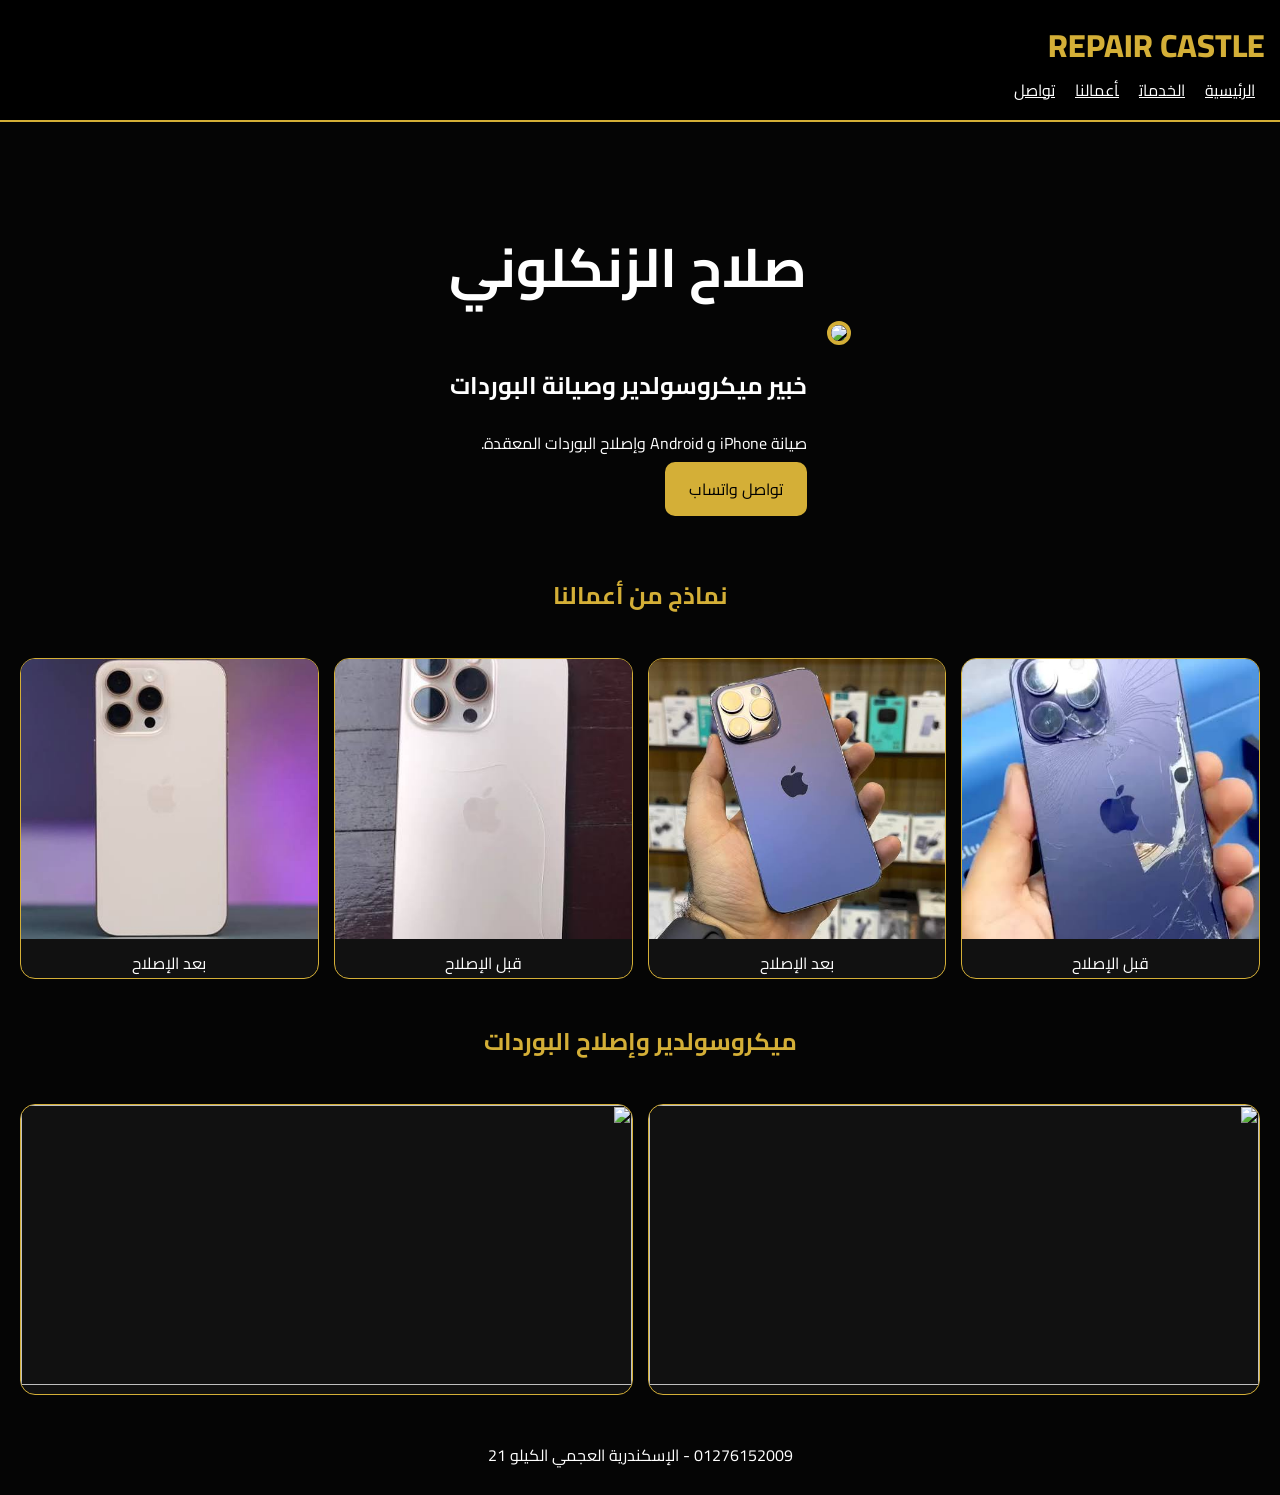
==== index.html @ 5a797e8e "Add files via upload" ====
<!DOCTYPE html><html lang="ar" dir="rtl"><head>
<meta charset="UTF-8"><meta name="viewport" content="width=device-width,initial-scale=1">
<title>Repair Castle | صلاح الزنكلوني</title>
<link href="https://fonts.googleapis.com/css2?family=Cairo:wght@400;700;800&display=swap" rel="stylesheet">
<link rel="stylesheet" href="style.css"></head><body>
<header class="header"><div class="logo">REPAIR CASTLE</div>
<nav><a href="#">الرئيسية</a><a href="#">الخدمات</a><a href="#">أعمالنا</a><a href="#">تواصل</a></nav></header>

<section class="hero">
<div><img class="profile" src="images.jpeg"></div>
<div class="hero-text">
<h1>صلاح الزنكلوني</h1>
<h2>خبير ميكروسولدير وصيانة البوردات</h2>
<p>صيانة iPhone و Android وإصلاح البوردات المعقدة.</p>
<a class="btn" href="https://wa.me/201276152009">تواصل واتساب</a>
</div>
</section>

<h2 class="title">نماذج من أعمالنا</h2>
<div class="gallery">
<div class="card"><img src="images-٣.jpeg"><span>قبل الإصلاح</span></div>
<div class="card"><img src="images-٨.jpeg"><span>بعد الإصلاح</span></div>
<div class="card"><img src="images-٥.jpeg"><span>قبل الإصلاح</span></div>
<div class="card"><img src="images-٧.jpeg"><span>بعد الإصلاح</span></div>
</div>

<h2 class="title">ميكروسولدير وإصلاح البوردات</h2>
<div class="gallery">
<div class="card"><img src="images-١.jpeg"></div>
<div class="card"><img src="images-٢.jpeg"></div>
</div>

<footer>01276152009 - الإسكندرية العجمي الكيلو 21</footer>
</body></html>
---- style.css ----
body{background:#050505;color:#fff;font-family:Cairo,sans-serif;margin:0}
.header{background:#000;padding:15px;border-bottom:2px solid #d4af37}
.logo{color:#d4af37;font-size:32px;font-weight:800}
nav a{color:#fff;margin:10px}
.hero{display:flex;flex-wrap:wrap;align-items:center;justify-content:center;padding:30px}
.profile{width:320px;border:4px solid #d4af37;border-radius:20px}
.hero-text{max-width:500px;padding:20px}
h1{font-size:54px}.title{text-align:center;color:#d4af37}
.btn{background:#d4af37;color:#000;padding:12px 24px;border-radius:10px;text-decoration:none}
.gallery{display:grid;grid-template-columns:repeat(auto-fit,minmax(220px,1fr));gap:15px;padding:20px}
.card{background:#111;border:1px solid #d4af37;border-radius:15px;overflow:hidden;text-align:center}
.card img{width:100%;height:280px;object-fit:cover}
footer{text-align:center;padding:25px}
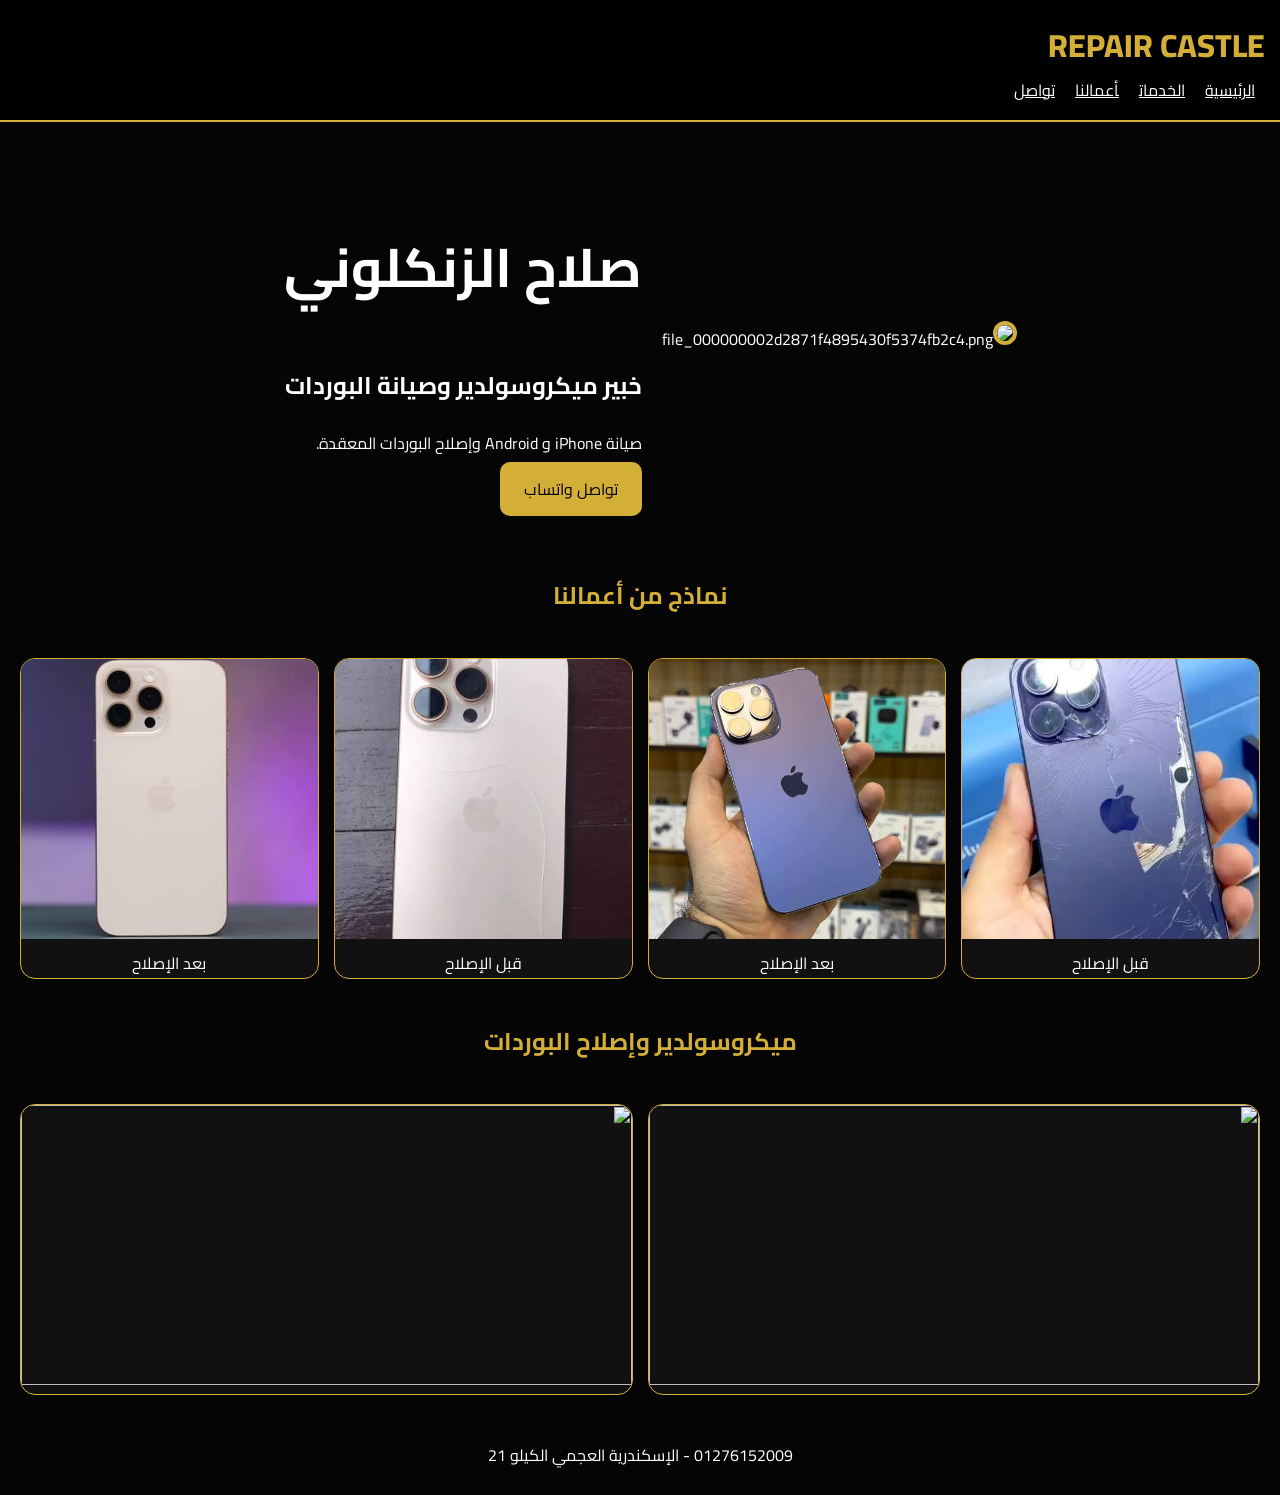
==== commit 765e2311: "Update index.html" ====
--- a/index.html
+++ b/index.html
@@ -7,7 +7,7 @@
 <nav><a href="#">الرئيسية</a><a href="#">الخدمات</a><a href="#">أعمالنا</a><a href="#">تواصل</a></nav></header>
 
 <section class="hero">
-<div><img class="profile" src="images.jpeg"></div>
+<div><img class="profile" src=".file_0000000083d071f4909bb4e5349c6e76.png">file_000000002d2871f4895430f5374fb2c4.png</div>
 <div class="hero-text">
 <h1>صلاح الزنكلوني</h1>
 <h2>خبير ميكروسولدير وصيانة البوردات</h2>
@@ -31,4 +31,4 @@
 </div>
 
 <footer>01276152009 - الإسكندرية العجمي الكيلو 21</footer>
-</body></html>+</body></html>
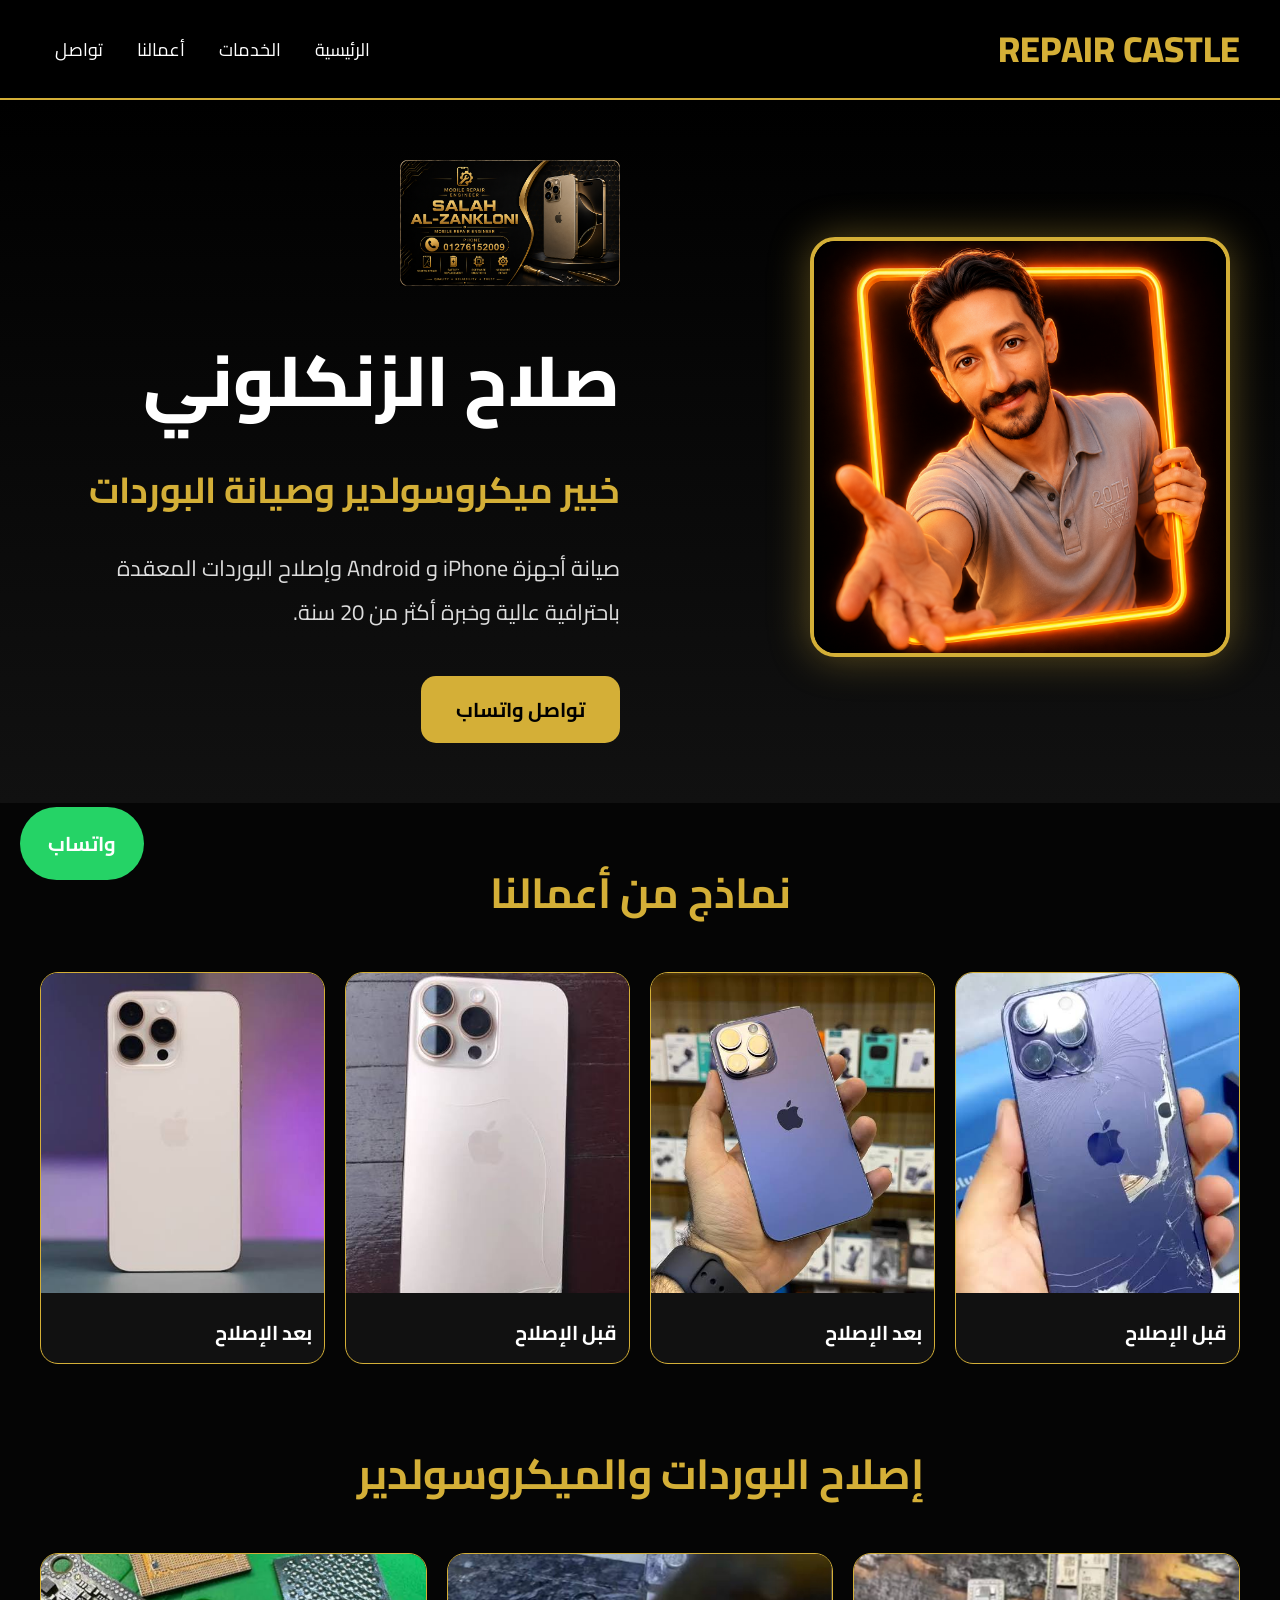
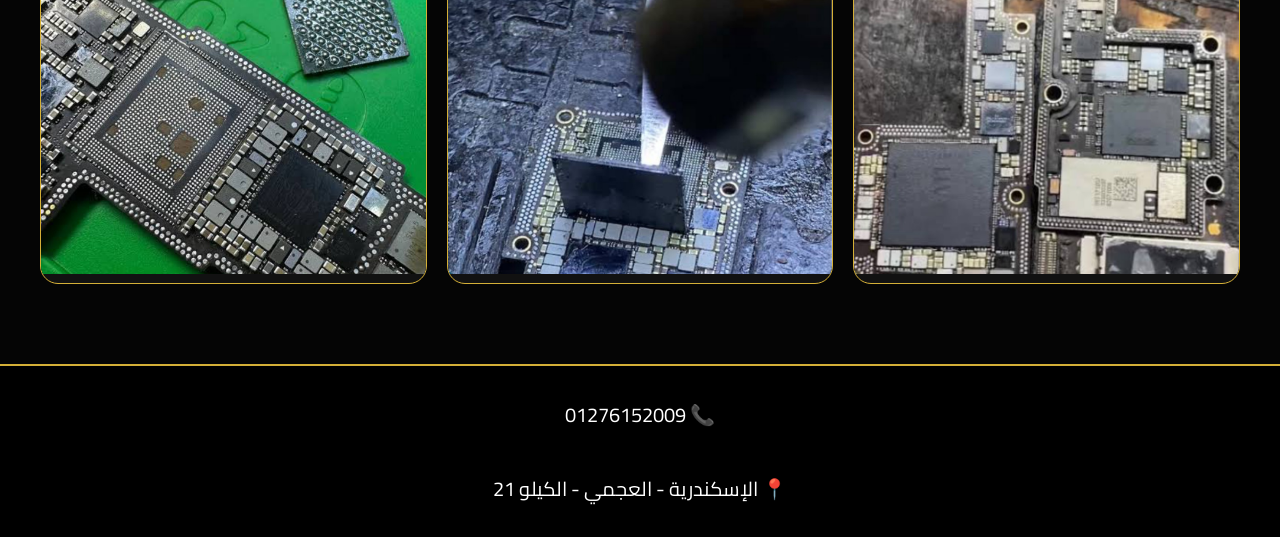
==== commit ee47861b: "Enhance index.html with meta tags and structure Added missing meta tags and improved HTML structure." ====
--- a/index.html
+++ b/index.html
@@ -1,34 +1,57 @@
 <!DOCTYPE html><html lang="ar" dir="rtl"><head>
-<meta charset="UTF-8"><meta name="viewport" content="width=device-width,initial-scale=1">
-<title>Repair Castle | صلاح الزنكلوني</title>
-<link href="https://fonts.googleapis.com/css2?family=Cairo:wght@400;700;800&display=swap" rel="stylesheet">
-<link rel="stylesheet" href="style.css"></head><body>
-<header class="header"><div class="logo">REPAIR CASTLE</div>
-<nav><a href="#">الرئيسية</a><a href="#">الخدمات</a><a href="#">أعمالنا</a><a href="#">تواصل</a></nav></header>
+<meta charset="UTF-8">
+<meta name="viewport" content="width=device-width, initial-scale=1.0">
+<title>Repair Castle | صلاح الزنكلوني</title><link href="https://fonts.googleapis.com/css2?family=Cairo:wght@400;700;800&display=swap" rel="stylesheet">
+<link rel="stylesheet" href="style.css"></head><body><header class="header"><div class="logo">
+REPAIR CASTLE
+</div><nav>
+<a href="#">الرئيسية</a>
+<a href="#">الخدمات</a>
+<a href="#">أعمالنا</a>
+<a href="#">تواصل</a>
+</nav></header><section class="hero"><div><img
+class="profile"
+src="file_0000000083d071f4909bb4e5349c6e76.png"
+alt="صلاح الزنكلوني">
 
-<section class="hero">
-<div><img class="profile" src=".file_0000000083d071f4909bb4e5349c6e76.png">file_000000002d2871f4895430f5374fb2c4.png</div>
-<div class="hero-text">
-<h1>صلاح الزنكلوني</h1>
-<h2>خبير ميكروسولدير وصيانة البوردات</h2>
-<p>صيانة iPhone و Android وإصلاح البوردات المعقدة.</p>
-<a class="btn" href="https://wa.me/201276152009">تواصل واتساب</a>
-</div>
-</section>
+</div><div class="hero-text"><img
+src="file_000000002d2871f4895430f5374fb2c4.png"
+style="width:220px;margin-bottom:20px;">
 
-<h2 class="title">نماذج من أعمالنا</h2>
-<div class="gallery">
-<div class="card"><img src="images-٣.jpeg"><span>قبل الإصلاح</span></div>
-<div class="card"><img src="images-٨.jpeg"><span>بعد الإصلاح</span></div>
-<div class="card"><img src="images-٥.jpeg"><span>قبل الإصلاح</span></div>
-<div class="card"><img src="images-٧.jpeg"><span>بعد الإصلاح</span></div>
-</div>
+<h1>صلاح الزنكلوني</h1><h2>خبير ميكروسولدير وصيانة البوردات</h2><p>
+صيانة أجهزة iPhone و Android وإصلاح البوردات المعقدة
+باحترافية عالية وخبرة أكثر من 20 سنة.
+</p><a class="btn" href="https://wa.me/201276152009">
+تواصل واتساب
+</a></div></section><h2 class="title">نماذج من أعمالنا</h2><div class="gallery"><div class="card">
+<img src="images-٣.jpeg">
+<span>قبل الإصلاح</span>
+</div><div class="card">
+<img src="images-٨.jpeg">
+<span>بعد الإصلاح</span>
+</div><div class="card">
+<img src="images-٥.jpeg">
+<span>قبل الإصلاح</span>
+</div><div class="card">
+<img src="images-٧.jpeg">
+<span>بعد الإصلاح</span>
+</div></div><h2 class="title">إصلاح البوردات والميكروسولدير</h2><div class="gallery"><div class="card">
+<img src="work1.jpg">
+</div><div class="card">
+<img src="work2.jpg">
+</div><div class="card">
+<img src="work3.jpg">
+</div></div><footer>📞 01276152009
 
-<h2 class="title">ميكروسولدير وإصلاح البوردات</h2>
-<div class="gallery">
-<div class="card"><img src="images-١.jpeg"></div>
-<div class="card"><img src="images-٢.jpeg"></div>
-</div>
+<br><br>
 
-<footer>01276152009 - الإسكندرية العجمي الكيلو 21</footer>
-</body></html>
+📍 الإسكندرية - العجمي - الكيلو 21
+
+</footer><a
+class="whatsapp"
+href="https://wa.me/201276152009">
+واتساب
+</a>
+
+</body>
+</html>
--- a/style.css
+++ b/style.css
@@ -1,13 +1,183 @@
-body{background:#050505;color:#fff;font-family:Cairo,sans-serif;margin:0}
-.header{background:#000;padding:15px;border-bottom:2px solid #d4af37}
-.logo{color:#d4af37;font-size:32px;font-weight:800}
-nav a{color:#fff;margin:10px}
-.hero{display:flex;flex-wrap:wrap;align-items:center;justify-content:center;padding:30px}
-.profile{width:320px;border:4px solid #d4af37;border-radius:20px}
-.hero-text{max-width:500px;padding:20px}
-h1{font-size:54px}.title{text-align:center;color:#d4af37}
-.btn{background:#d4af37;color:#000;padding:12px 24px;border-radius:10px;text-decoration:none}
-.gallery{display:grid;grid-template-columns:repeat(auto-fit,minmax(220px,1fr));gap:15px;padding:20px}
-.card{background:#111;border:1px solid #d4af37;border-radius:15px;overflow:hidden;text-align:center}
-.card img{width:100%;height:280px;object-fit:cover}
-footer{text-align:center;padding:25px}+body{
+background:#050505;
+color:#fff;
+font-family:'Cairo',sans-serif;
+margin:0;
+overflow-x:hidden;
+}
+
+*{
+box-sizing:border-box;
+}
+
+.header{
+background:#000;
+border-bottom:2px solid #d4af37;
+padding:15px 40px;
+display:flex;
+justify-content:space-between;
+align-items:center;
+position:sticky;
+top:0;
+z-index:999;
+}
+
+.logo{
+font-size:36px;
+font-weight:800;
+color:#d4af37;
+}
+
+nav a{
+color:white;
+text-decoration:none;
+margin:0 15px;
+font-size:18px;
+transition:.3s;
+}
+
+nav a:hover{
+color:#d4af37;
+}
+
+.hero{
+display:grid;
+grid-template-columns:1fr 1fr;
+align-items:center;
+gap:40px;
+padding:60px 50px;
+background:linear-gradient(to bottom,#000,#111);
+}
+
+.profile{
+width:100%;
+max-width:420px;
+border:4px solid #d4af37;
+border-radius:25px;
+box-shadow:0 0 40px rgba(212,175,55,.4);
+}
+
+.hero-text h1{
+font-size:70px;
+margin:0;
+font-weight:800;
+}
+
+.hero-text h2{
+font-size:36px;
+color:#d4af37;
+margin:10px 0;
+}
+
+.hero-text p{
+font-size:22px;
+line-height:2;
+color:#ddd;
+}
+
+.btn{
+display:inline-block;
+background:#d4af37;
+color:#000;
+padding:15px 35px;
+border-radius:15px;
+text-decoration:none;
+font-weight:bold;
+font-size:20px;
+margin-top:20px;
+transition:.3s;
+}
+
+.btn:hover{
+transform:translateY(-3px);
+}
+
+.title{
+text-align:center;
+color:#d4af37;
+font-size:42px;
+margin-top:50px;
+margin-bottom:20px;
+}
+
+.gallery{
+display:grid;
+grid-template-columns:repeat(auto-fit,minmax(260px,1fr));
+gap:20px;
+padding:20px 40px;
+}
+
+.card{
+background:#111;
+border:1px solid #d4af37;
+border-radius:18px;
+overflow:hidden;
+transition:.3s;
+}
+
+.card:hover{
+transform:translateY(-8px);
+box-shadow:0 0 25px rgba(212,175,55,.3);
+}
+
+.card img{
+width:100%;
+height:320px;
+object-fit:cover;
+}
+
+.card span{
+display:block;
+padding:12px;
+font-size:20px;
+font-weight:bold;
+}
+
+footer{
+margin-top:60px;
+background:#000;
+border-top:2px solid #d4af37;
+padding:30px;
+text-align:center;
+font-size:20px;
+}
+
+.whatsapp{
+position:fixed;
+bottom:20px;
+left:20px;
+background:#25D366;
+color:white;
+padding:18px 28px;
+border-radius:50px;
+font-size:20px;
+text-decoration:none;
+font-weight:bold;
+z-index:999;
+}
+
+@media(max-width:900px){
+
+.hero{
+grid-template-columns:1fr;
+text-align:center;
+}
+
+.profile{
+max-width:320px;
+margin:auto;
+}
+
+.hero-text h1{
+font-size:50px;
+}
+
+.hero-text h2{
+font-size:28px;
+}
+
+nav{
+display:none;
+}
+
+}
